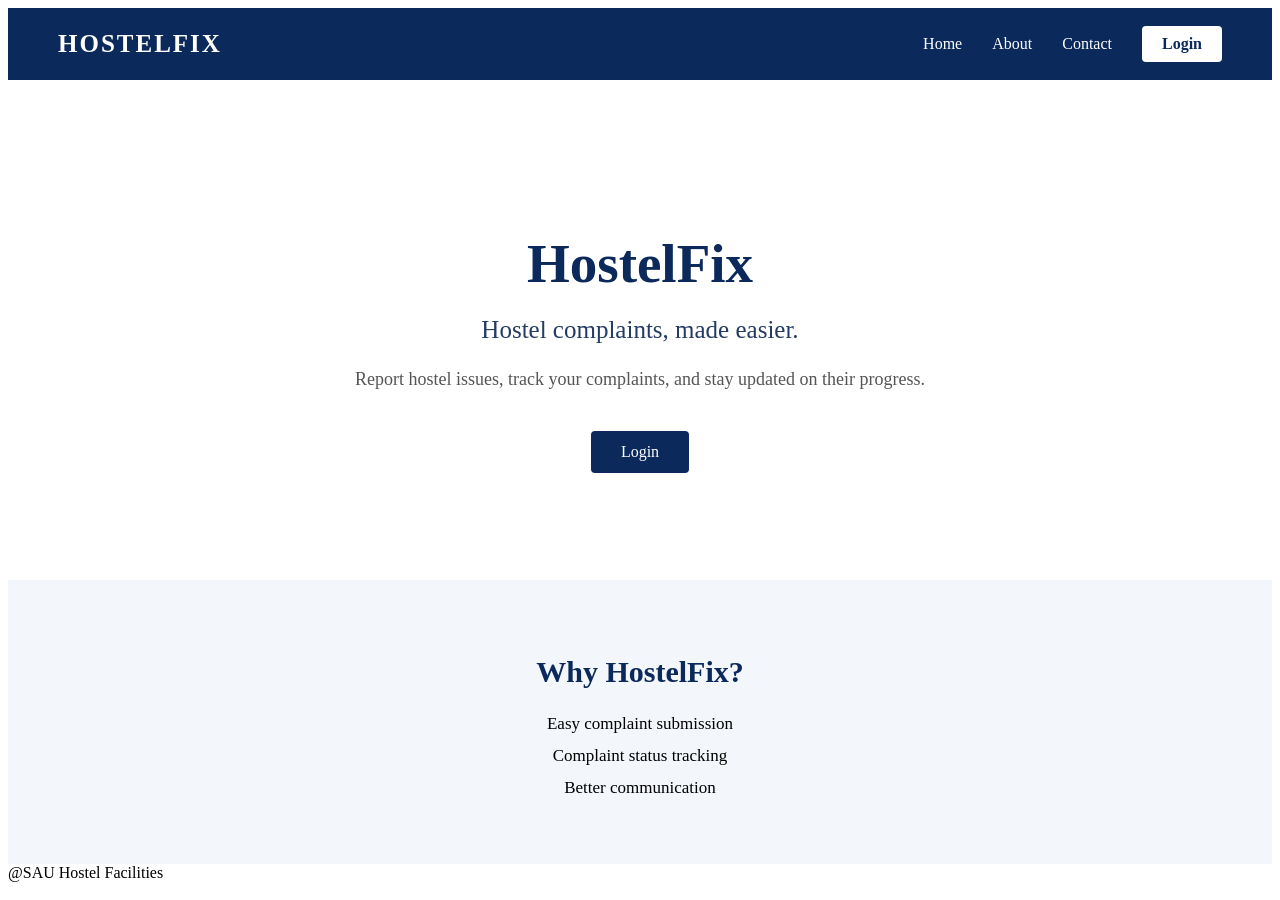
==== index.html @ b2c2fde3 "Add files via upload" ====
<!DOCTYPE html> 
<html> 
<head> 
	<title>HostelFix</title> 
	<link rel="stylesheet" href="style.css"> 
</head>

<body>

<header>
<nav>
	<div class="logo"> HOSTELFIX </div>

	<div class="nav-links">
		<a href="index.html">Home</a>
		<a href="about.html">About</a>
		<a href="contact.html">Contact</a>
		<a href="login.html" class="login-button">Login</a>
	</div>
</nav>
</header>

<main>

<section class="hero">
	<div class="hero-text">
		<h1>HostelFix</h1>
		<h2>Hostel complaints, made easier.</h2>
		<p> Report hostel issues, track your complaints, and stay updated on their progress. 		</p>

		<a href="login.html" class="hero-login">Login</a>
	</div>
</section>

</main>

<section class="why-hostelfix">

    <h2>Why HostelFix?</h2>

    <ul>
        <li>Easy complaint submission</li>
        <li>Complaint status tracking</li>
        <li>Better communication</li>
    </ul>

</section>

<footer>
	@SAU Hostel Facilities
</footer>
</body>
</html>
---- style.css ----
header {
	background-color: #0B2A5B; 
	padding: 18px 50px;
}


nav {
	display: flex;
	justify-content: space-between;
	align-items: center;
}


.logo {
	color: white;
	font-size: 25px;
	font-weight: bold;
	letter-spacing: 2px;
}


.nav-links {
	display: flex;
	align-items: center;
	gap: 30px;
}


.nav-links a {
	color: white;
	text-decoration: none;
	font-size: 16px;
}


.login-button {
	background-color: white;
	color: #0B2A5B !important;
	padding: 9px 20px;
	border-radius: 4px;
	font-weight: bold;
}


.hero {
	min-height: 500px;
	display: flex;
	justify-content: center;
	align-items: center;
	text-align: center;
}

.hero-text {
	max-width: 650px;
}


.hero h1 {
	font-size: 55px;
	color: #0B2A5B;
	margin-bottom: 10px;
}


.hero h2 {
	font-size: 25px;
	font-weight: normal;
	color: #243B64;
}


.hero p {
	font-size: 18px;
	color: #555;
	line-height: 1.6;
}


.hero-login {
	display: inline-block;
	margin-top: 20px;
	padding: 12px 30px;
	background-color: #0B2A5B;
	color: white;
	text-decoration: none;
	border-radius: 4px;
}

.hero-login:hover {
	background-color: #163D7A;
}

.why-hostelfix {
    text-align: center;
    padding: 50px;
    background-color: #F3F6FA;
}

.why-hostelfix h2 {
    color: #0B2A5B;
    font-size: 30px;
}

.why-hostelfix ul {
    list-style: none;
    padding: 0;
}

.why-hostelfix li {
    margin: 12px;
    font-size: 17px;
}
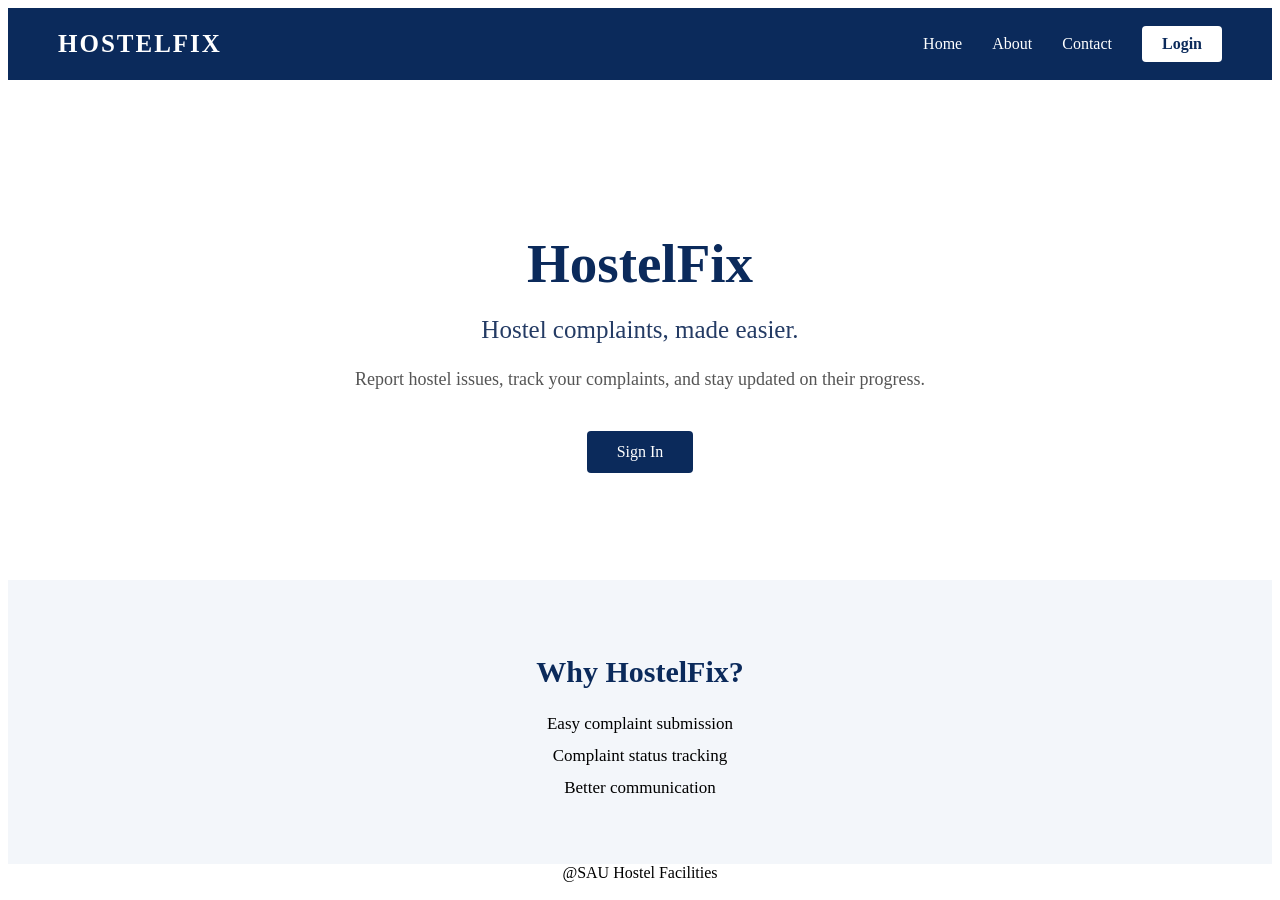
==== commit 5373daf8: "Add files via upload" ====
--- a/index.html
+++ b/index.html
@@ -26,9 +26,9 @@
 	<div class="hero-text">
 		<h1>HostelFix</h1>
 		<h2>Hostel complaints, made easier.</h2>
-		<p> Report hostel issues, track your complaints, and stay updated on their progress. 		</p>
+		<p> Report hostel issues, track your complaints, and stay updated on their progress.</p>
 
-		<a href="login.html" class="hero-login">Login</a>
+		<a href="signin.html" class="hero-login">Sign In</a>
 	</div>
 </section>
 
--- a/style.css
+++ b/style.css
@@ -1,3 +1,6 @@
+
+/*HOME PAGE*/
+
 header {
 	background-color: #0B2A5B; 
 	padding: 18px 50px;
@@ -41,6 +44,9 @@
 	font-weight: bold;
 }
 
+.login-button:focus {
+	background-color: lightgray;
+}
 
 .hero {
 	min-height: 500px;
@@ -109,4 +115,263 @@
 .why-hostelfix li {
     margin: 12px;
     font-size: 17px;
-}+}
+
+
+
+
+/* STAFF DASHBOARD */
+
+
+.staff-dashboard {
+	display: flex;
+	min-height: 90vh;
+	background-color: #f5f5ff
+}
+
+/* Sidebar */
+
+.staff-sidebar {
+	width: 200px;
+	background-color: #17143b;
+	padding: 25px 20px;
+	box-sizing: border-box;
+}
+
+.staff-sidebar h2 {
+	color: white;
+	font-size: 22px;
+	margin-bottom: 30px;
+}
+
+.staff-sidebar a {
+	display: block;
+	color: white;
+	text-decoration: none;
+	padding: 12px;
+	margin-bottom: 10px;
+}
+
+.staff-sidebar a:hover {
+	background-color: #6554d9;
+}
+
+ .staff-sidebar a.active {
+	background-color: #6554d9;
+}
+
+
+/* MAIN CONTENT */
+
+.staff-content {
+	flex: 1;
+	padding: 30px;
+	min-width: 0;
+}
+
+.dashboard-heading p {
+	color: #555;
+}
+
+
+/* FORM */
+
+.form {
+	box-sizing: border-box;
+	padding: 20px;
+	background-color: white;
+	display: flex;
+	flex-direction: column;
+	gap: 20px;
+}
+
+.form-select {
+	box-sizing: content-box;
+	margin: 20px 0px;
+}
+
+.form-checkbox {
+	display: flex;
+	gap: 20px;
+}
+
+.form-date {
+	display: flex;
+	gap: 20px;
+}
+
+/* STATISTICS CARDS */
+
+.stats-container {
+	display: flex;
+	gap: 20px;
+	margin: 30px 0;
+}
+
+
+
+/* COMPLAINTS TABLE */
+
+
+.complaints-section, .recent-section {
+	background-color: white;
+	padding: 25px;
+	margin-top: 25px;
+	overflow-x: auto;
+}
+
+
+.complaints-section table {
+	width: 100%;
+	border-collapse: collapse;
+	text-align: left;
+}
+
+
+.complaints-section h2, .recent-section h2 {
+	color: #17143b;
+	margin-top: 0;
+}
+
+.complaints-section th, .complaints-section td {
+	padding: 15px;
+	border-bottom: 1px solid #e5e5f0;
+}
+
+
+.complaints-section select {
+	padding: 8px;
+	border: 1px solid #ccc;
+	background-color: white;
+}
+
+.recent-section {
+    background-color: white;
+    padding: 25px;
+    margin-top: 25px;
+    box-sizing: border-box;
+}
+
+.recent-section h2 {
+    margin-top: 0;
+    color: #17143b;
+}
+
+.recent-section p {
+    color: #555;
+    line-height: 1.6;
+}
+
+
+.staff-content {
+    min-width: 0;
+    overflow-wrap: break-word;
+}
+
+.complaints-section {
+    margin-bottom: 25px;
+}
+
+
+
+/* SIGN IN PAGE*/
+
+.signin-page {
+    min-height: 100vh;
+    display: flex;
+    justify-content: center;
+    align-items: center;
+    background-image: url("bg.jpeg");
+    background-size: cover;
+    background-position: center;
+    background-attachment: fixed;
+}
+
+/* SIGN IN BOX */
+
+.signin-box {
+    background: white;
+    width: 320px;
+    border-radius: 10px;
+    text-align: left;
+}
+
+.sb-top {
+	background-color:#0B2A5B;
+	height: 20px;
+	padding: 30px;
+	color: white;
+	font-weight: bolder;
+	border-radius: 10px 10px 0px 0px;
+}
+
+.sb-bottom {
+	padding: 30px;
+}
+
+/* INPUT FIELDS */
+
+.signin-box input {
+    width: 100%;
+    padding: 10px;
+    margin: 8px 0 18px;
+    box-sizing: border-box;
+}
+
+/* BUTTON */
+
+.signin-button {
+	display: inline-block;
+	margin: 5px 80px;
+	padding: 10px 20px;
+	background-color: #733dd1;
+	color: white;
+	text-decoration: none; /* Removes the underline */
+	border-radius: 5px;	
+	text-align: center;
+	font-weight: bold;
+}
+
+
+/* FOOTER */
+
+footer {
+	text-align: center;
+}
+
+
+
+/* SMALL SCREENS */
+
+@media (max-width: 900) {
+	.staff-dashboard {
+	flex-direction: column;
+}
+
+.staff-sidebar {
+	width: 100%;
+}
+
+.stats-container {
+	flex-wrap: wrap;
+}
+
+.stat-card {
+	flex-wrap: wrap;
+}
+
+.stat-card {
+	flex: 1 1 40%;
+}
+
+}
+
+
+@media (max-width: 500px) {
+	.staff-content {
+		padding: 15px;
+	}
+	.stats-container {
+		flex-direction: column;
+	}
+}
